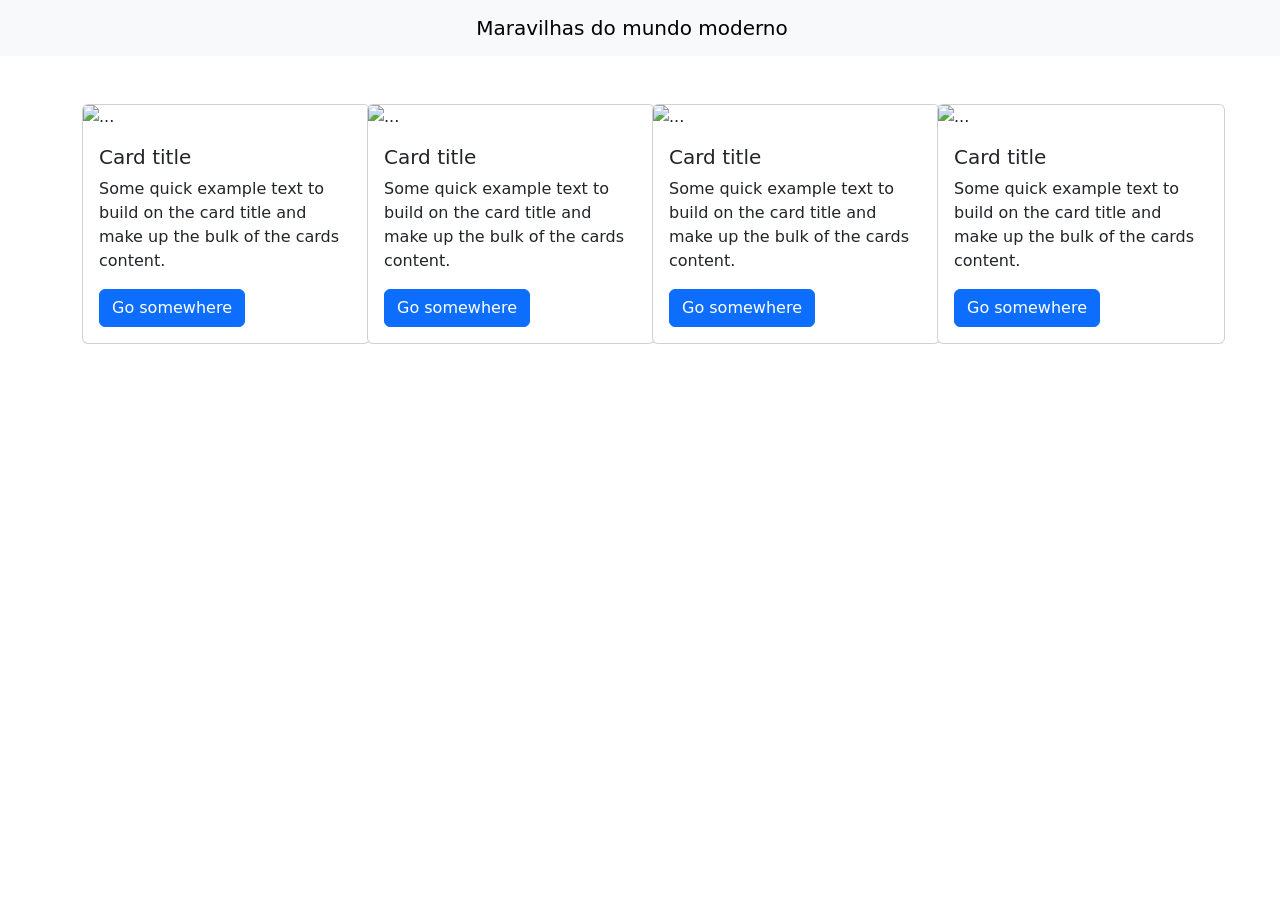
==== index.html @ 569fce56 "feature: criando a página inicial" ====
<!DOCTYPE html>
<html lang="pt-br">

<head>
    <meta charset="UTF-8">
    <meta name="viewport" content="width=device-width, initial-scale=1.0">
    <title>Document</title>
    <link href="https://cdn.jsdelivr.net/npm/bootstrap@5.3.8/dist/css/bootstrap.min.css" rel="stylesheet"
        integrity="sha384-sRIl4kxILFvY47J16cr9ZwB07vP4J8+LH7qKQnuqkuIAvNWLzeN8tE5YBujZqJLB" crossorigin="anonymous">
    <link rel="stylesheet" href="./assets/css/style.css">
</head>

<body>

    <nav class="navbar bg-body-tertiary mb-5">
        <div class="container-fluid d-flex justify-content-center align-items-center">
            <a class="navbar-brand " href="#">Maravilhas do mundo moderno</a>
        </div>
    </nav>
    <div class="container">

        <div class="row">

            <div class="col-3">
                <div class="card" style="width: 18rem;">
                    <img src="..." class="card-img-top" alt="...">
                    <div class="card-body">
                        <h5 class="card-title">Card title</h5>
                        <p class="card-text">Some quick example text to build on the card title and make up the bulk of
                            the cards
                            content.</p>
                        <a href="#" class="btn btn-primary">Go somewhere</a>
                    </div>
                </div>
            </div>

            <div class="col-3">
                <div class="card" style="width: 18rem;">
                    <img src="..." class="card-img-top" alt="...">
                    <div class="card-body">
                        <h5 class="card-title">Card title</h5>
                        <p class="card-text">Some quick example text to build on the card title and make up the bulk of
                            the cards
                            content.</p>
                        <a href="#" class="btn btn-primary">Go somewhere</a>
                    </div>
                </div>
            </div>

            <div class="col-3">
                <div class="card" style="width: 18rem;">
                    <img src="..." class="card-img-top" alt="...">
                    <div class="card-body">
                        <h5 class="card-title">Card title</h5>
                        <p class="card-text">Some quick example text to build on the card title and make up the bulk of
                            the cards
                            content.</p>
                        <a href="#" class="btn btn-primary">Go somewhere</a>
                    </div>
                </div>
            </div>

            <div class="col-3">
                <div class="card" style="width: 18rem;">
                    <img src="..." class="card-img-top" alt="...">
                    <div class="card-body">
                        <h5 class="card-title">Card title</h5>
                        <p class="card-text">Some quick example text to build on the card title and make up the bulk of
                            the cards
                            content.</p>
                        <a href="#" class="btn btn-primary">Go somewhere</a>
                    </div>
                </div>
            </div>

        </div>

    </div>




    <script src="https://cdn.jsdelivr.net/npm/@popperjs/core@2.11.8/dist/umd/popper.min.js"
        integrity="sha384-I7E8VVD/ismYTF4hNIPjVp/Zjvgyol6VFvRkX/vR+Vc4jQkC+hVqc2pM8ODewa9r"
        crossorigin="anonymous"></script>
    <script src="https://cdn.jsdelivr.net/npm/bootstrap@5.3.8/dist/js/bootstrap.min.js"
        integrity="sha384-G/EV+4j2dNv+tEPo3++6LCgdCROaejBqfUeNjuKAiuXbjrxilcCdDz6ZAVfHWe1Y"
        crossorigin="anonymous"></script>
</body>

</html>
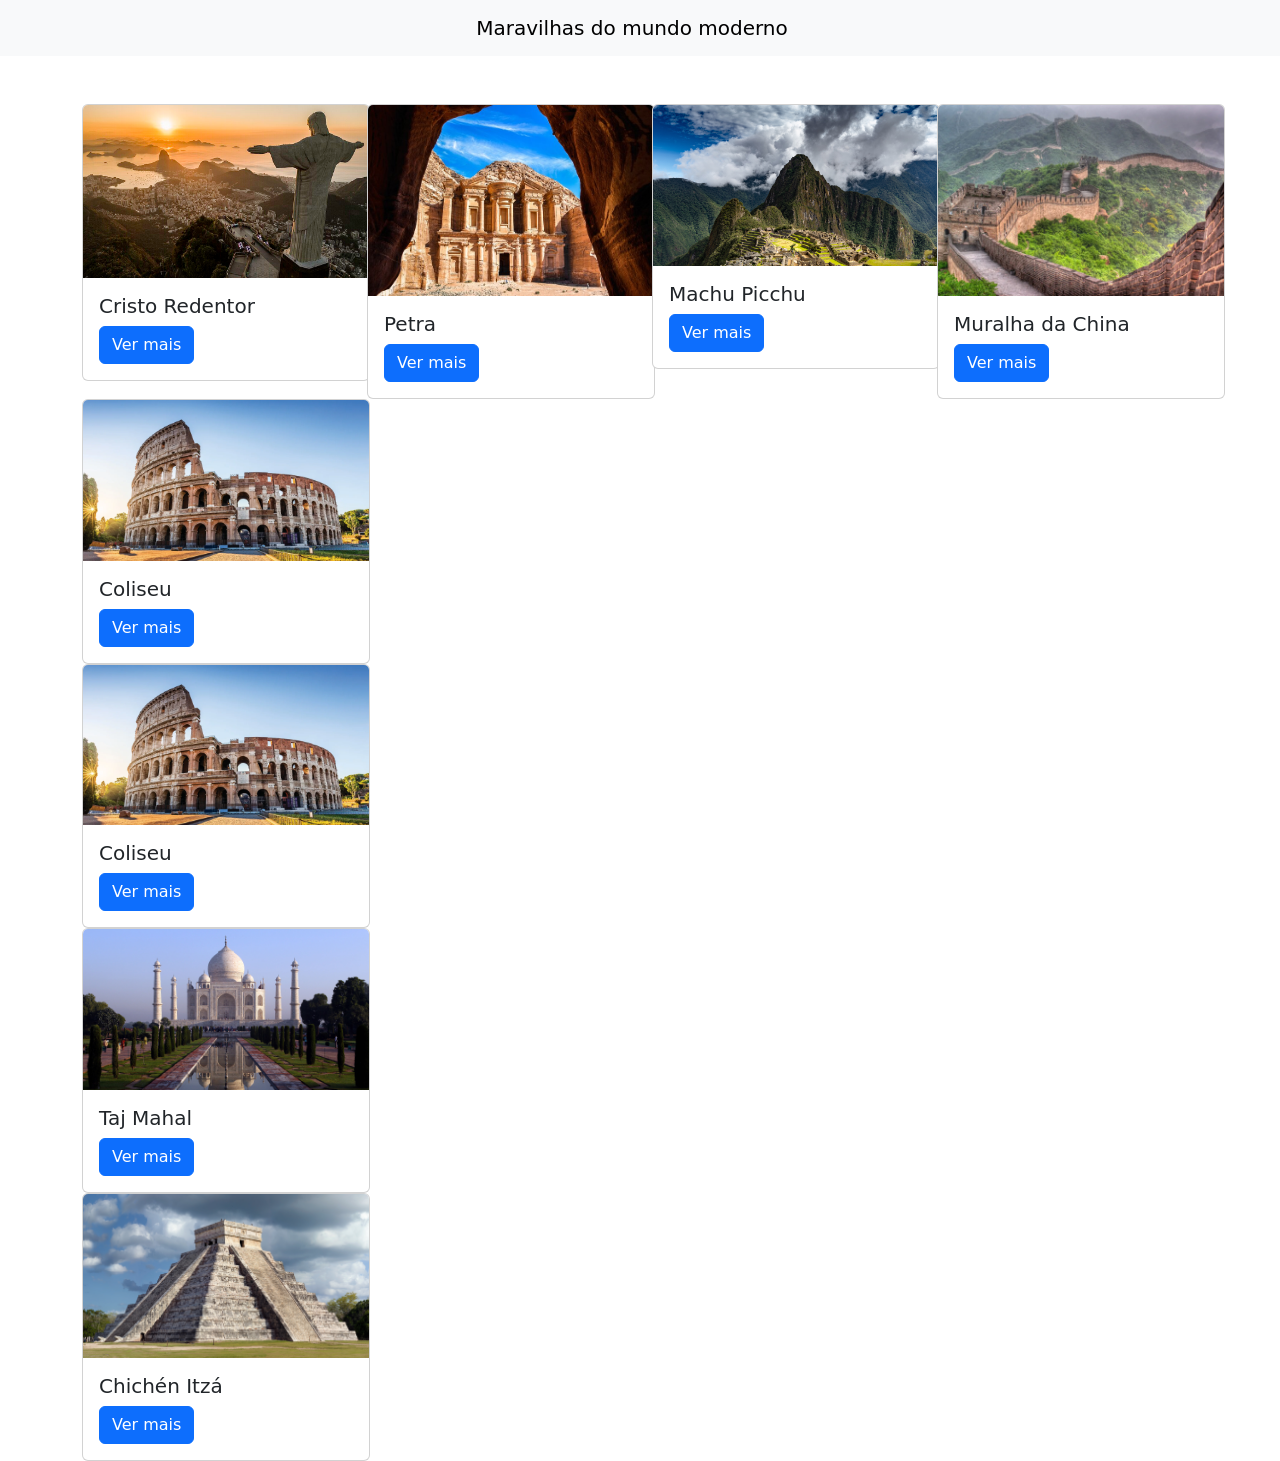
==== commit 25beaf2e: "alteraçao no index, cards atualizados" ====
--- a/index.html
+++ b/index.html
@@ -23,58 +23,87 @@
 
             <div class="col-3">
                 <div class="card" style="width: 18rem;">
-                    <img src="..." class="card-img-top" alt="...">
+                    <img src="./paginas_paises/imagens/cristo_redentor.jpg" class="card-img-top" alt="...">
                     <div class="card-body">
-                        <h5 class="card-title">Card title</h5>
-                        <p class="card-text">Some quick example text to build on the card title and make up the bulk of
-                            the cards
-                            content.</p>
-                        <a href="#" class="btn btn-primary">Go somewhere</a>
+                        <h5 class="card-title">Cristo Redentor</h5>
+                        
+                        <a href="#" class="btn btn-primary">Ver mais</a>
                     </div>
                 </div>
             </div>
 
             <div class="col-3">
                 <div class="card" style="width: 18rem;">
-                    <img src="..." class="card-img-top" alt="...">
+                    <img src="./paginas_paises/imagens/Petra.jpg" class="card-img-top" alt="...">
                     <div class="card-body">
-                        <h5 class="card-title">Card title</h5>
-                        <p class="card-text">Some quick example text to build on the card title and make up the bulk of
-                            the cards
-                            content.</p>
-                        <a href="#" class="btn btn-primary">Go somewhere</a>
+                        <h5 class="card-title">Petra</h5>
+                        <a href="#" class="btn btn-primary">Ver mais</a>
                     </div>
                 </div>
             </div>
 
             <div class="col-3">
                 <div class="card" style="width: 18rem;">
-                    <img src="..." class="card-img-top" alt="...">
+                    <img src="./paginas_paises/imagens/machu_pichu.jpeg" class="card-img-top" alt="...">
                     <div class="card-body">
-                        <h5 class="card-title">Card title</h5>
-                        <p class="card-text">Some quick example text to build on the card title and make up the bulk of
-                            the cards
-                            content.</p>
-                        <a href="#" class="btn btn-primary">Go somewhere</a>
+                        <h5 class="card-title">Machu Picchu</h5>
+                        <a href="#" class="btn btn-primary">Ver mais</a>
                     </div>
                 </div>
             </div>
 
             <div class="col-3">
                 <div class="card" style="width: 18rem;">
-                    <img src="..." class="card-img-top" alt="...">
+                    <img src="./paginas_paises/imagens/muralha_china.webp" class="card-img-top" alt="...">
                     <div class="card-body">
-                        <h5 class="card-title">Card title</h5>
-                        <p class="card-text">Some quick example text to build on the card title and make up the bulk of
-                            the cards
-                            content.</p>
-                        <a href="#" class="btn btn-primary">Go somewhere</a>
+                        <h5 class="card-title">Muralha da China</h5>
+                        
+                        <a href="#" class="btn btn-primary">Ver mais</a>
                     </div>
                 </div>
             </div>
 
+            <div class="col-3">
+                <div class="card" style="width: 18rem;">
+                    <img src="./paginas_paises/imagens/o_Coliseu.webp" class="card-img-top" alt="...">
+                    <div class="card-body">
+                        <h5 class="card-title">Coliseu</h5>
+                        
+                        <a href="#" class="btn btn-primary">Ver mais</a>
+                    </div>
+                </div>
+            </div>
         </div>
-
+        <div class="col-3">
+                <div class="card" style="width: 18rem;">
+                    <img src="./paginas_paises/imagens/o_Coliseu.webp" class="card-img-top" alt="...">
+                    <div class="card-body">
+                        <h5 class="card-title">Coliseu</h5>
+                        
+                        <a href="#" class="btn btn-primary">Ver mais</a>
+                    </div>
+                </div>
+            </div>
+        <div class="col-3">
+                <div class="card" style="width: 18rem;">
+                    <img src="./paginas_paises/imagens/o_Taj_Mahal.jpg" class="card-img-top" alt="...">
+                    <div class="card-body">
+                        <h5 class="card-title">Taj Mahal</h5>
+                        
+                        <a href="#" class="btn btn-primary">Ver mais</a>
+                    </div>
+                </div>
+            </div>
+            <div class="col-3">
+                <div class="card" style="width: 18rem;">
+                    <img src="./paginas_paises/imagens/Chichén_Itzá.jpg" class="card-img-top" alt="...">
+                    <div class="card-body">
+                        <h5 class="card-title">Chichén Itzá</h5>
+                        
+                        <a href="#" class="btn btn-primary">Ver mais</a>
+                    </div>
+                </div>
+            </div>
     </div>
 
 
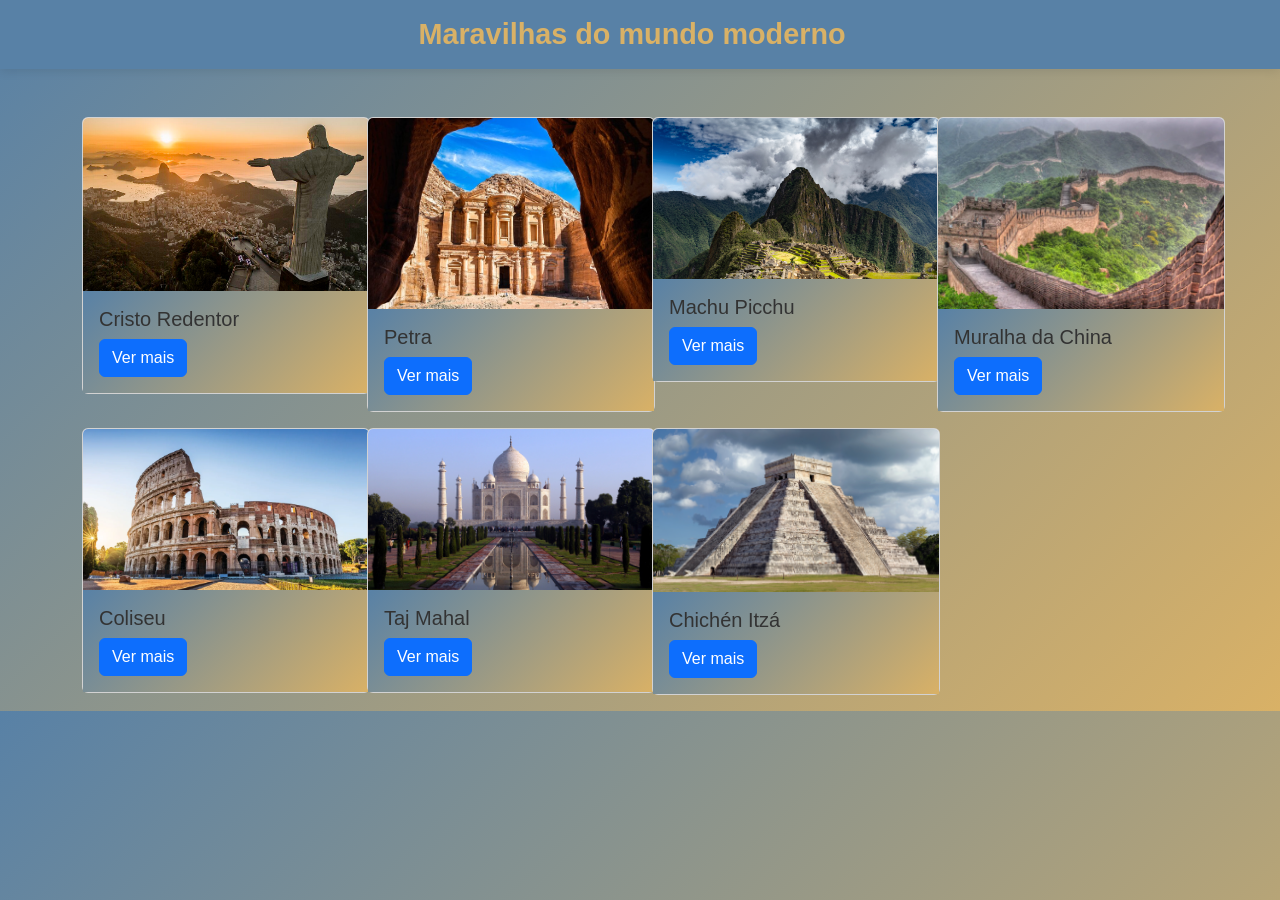
==== commit 421b450f: "atualizaçao no css do index" ====
--- a/index.html
+++ b/index.html
@@ -7,7 +7,7 @@
     <title>Document</title>
     <link href="https://cdn.jsdelivr.net/npm/bootstrap@5.3.8/dist/css/bootstrap.min.css" rel="stylesheet"
         integrity="sha384-sRIl4kxILFvY47J16cr9ZwB07vP4J8+LH7qKQnuqkuIAvNWLzeN8tE5YBujZqJLB" crossorigin="anonymous">
-    <link rel="stylesheet" href="./assets/css/style.css">
+    <link rel="stylesheet" href="./paginas_paises/css/style.css">
 </head>
 
 <body>
@@ -19,7 +19,7 @@
     </nav>
     <div class="container">
 
-        <div class="row">
+        <div class="row mb-3">
 
             <div class="col-3">
                 <div class="card" style="width: 18rem;">
@@ -63,8 +63,11 @@
                 </div>
             </div>
 
-            <div class="col-3">
-                <div class="card" style="width: 18rem;">
+            </div>  
+            <div class="row mb-3">
+
+                <div class="col-3">
+                    <div class="card" style="width: 18rem;">
                     <img src="./paginas_paises/imagens/o_Coliseu.webp" class="card-img-top" alt="...">
                     <div class="card-body">
                         <h5 class="card-title">Coliseu</h5>
@@ -73,20 +76,10 @@
                     </div>
                 </div>
             </div>
-        </div>
+        
         <div class="col-3">
-                <div class="card" style="width: 18rem;">
-                    <img src="./paginas_paises/imagens/o_Coliseu.webp" class="card-img-top" alt="...">
-                    <div class="card-body">
-                        <h5 class="card-title">Coliseu</h5>
-                        
-                        <a href="#" class="btn btn-primary">Ver mais</a>
-                    </div>
-                </div>
-            </div>
-        <div class="col-3">
-                <div class="card" style="width: 18rem;">
-                    <img src="./paginas_paises/imagens/o_Taj_Mahal.jpg" class="card-img-top" alt="...">
+            <div class="card" style="width: 18rem;">
+                <img src="./paginas_paises/imagens/o_Taj_Mahal.jpg" class="card-img-top" alt="...">
                     <div class="card-body">
                         <h5 class="card-title">Taj Mahal</h5>
                         
@@ -104,8 +97,9 @@
                     </div>
                 </div>
             </div>
-    </div>
-
+        </div>
+        
+    
 
 
 
--- a/paginas_paises/css/style.css
+++ b/paginas_paises/css/style.css
@@ -0,0 +1,68 @@
+ 
+    :root {
+      --azul: #5881A6;
+      --dourado: #D9B166;
+      --bege: #BF9460;
+      --marrom: #735943;
+    }
+
+    body {
+      background: linear-gradient(135deg, var(--azul), var(--dourado));
+      color: #333;
+      font-family: -apple-system, BlinkMacSystemFont, 'Segoe UI', sans-serif;
+    }
+
+    .navbar {
+      background: var(--azul) !important;
+      box-shadow: 0 2px 10px rgba(0,0,0,0.1);
+    }
+
+    .navbar-brand {
+      color: var(--dourado) !important;
+      font-weight: 700;
+      font-size: 1.8rem;
+    }
+
+    .conteudo {
+      padding: 4rem 0;
+      min-height: 100vh;
+    }
+
+    .titulo {
+      color: var(--dourado);
+      font-size: 3rem;
+      font-weight: 700;
+      margin-bottom: 1.5rem;
+      text-shadow: 1px 1px 3px rgba(0,0,0,0.2);
+    }
+
+    .texto {
+      background: rgba(115,89,67,0.9);
+      color: white;
+      padding: 2rem;
+      border-radius: 12px;
+      font-size: 1.1rem;
+      line-height: 1.7;
+      box-shadow: 0 8px 25px rgba(0,0,0,0.15);
+    }
+
+    .imagem {
+      border-radius: 15px;
+      box-shadow: 0 10px 30px rgba(0,0,0,0.2);
+      transition: transform 0.3s ease;
+      border: 2px solid rgba(217,177,102,0.3);
+    }
+
+    .imagem:hover {
+      transform: translateY(-5px);
+    }
+    .card-body{
+      background: linear-gradient(135deg, var(--azul), var(--dourado));
+      color: #333;
+    }
+
+    @media (max-width: 768px) {
+      .titulo { font-size: 2.2rem; }
+      .texto { padding: 1.5rem; margin: 0 1rem; }
+      .imagem { margin-bottom: 1.5rem; }
+    }
